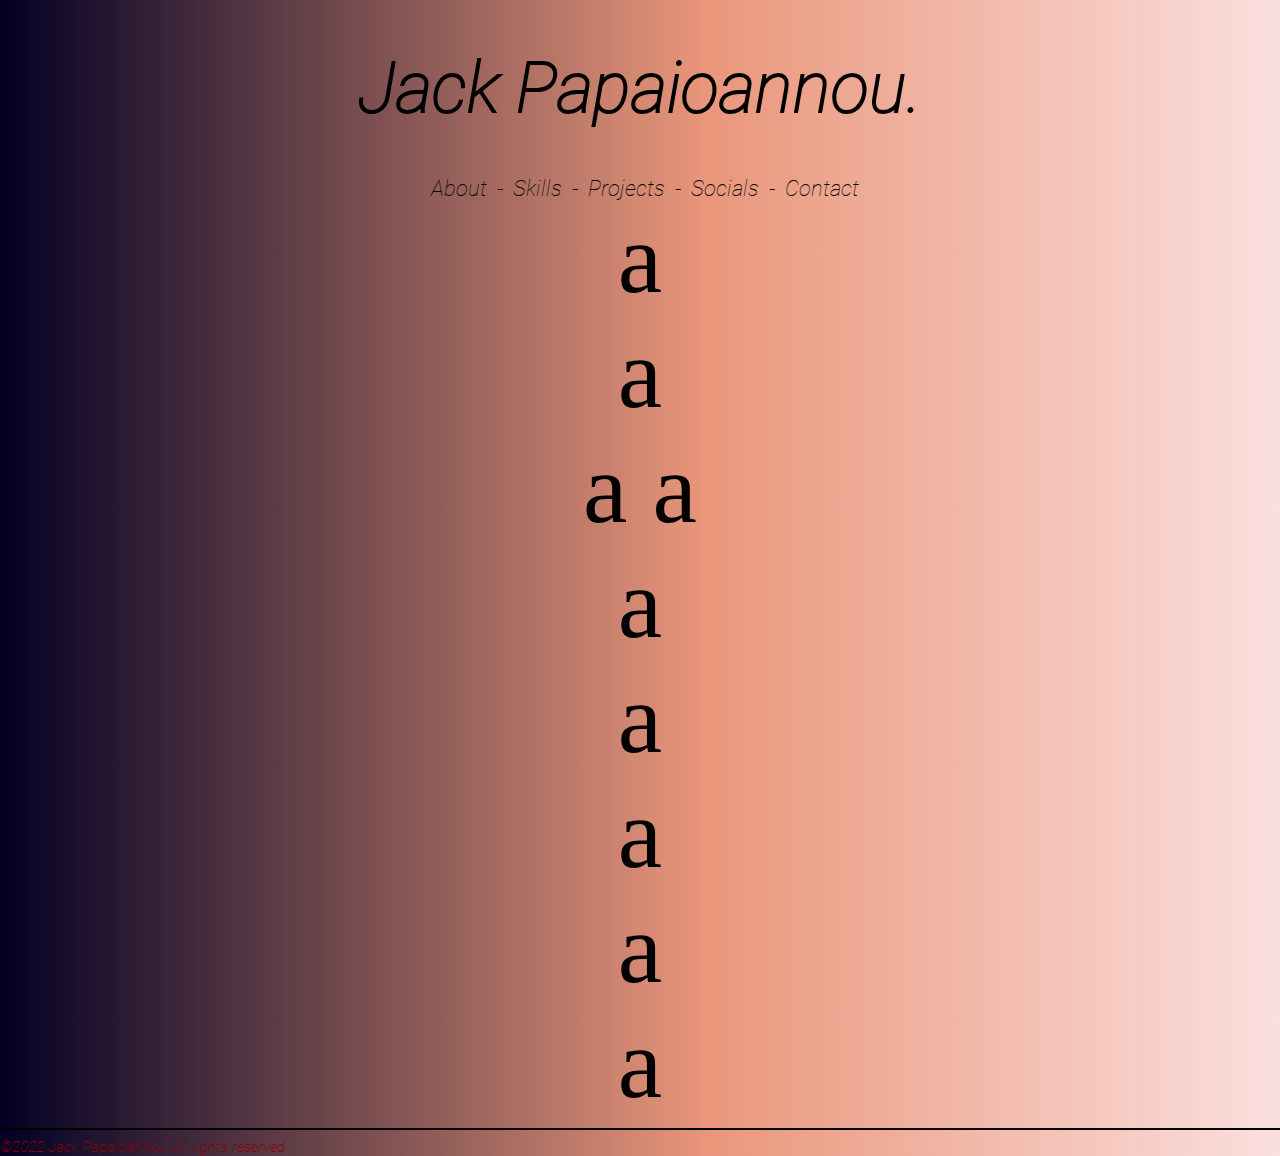
==== website.html @ 28d04881 "Add files via upload" ====
<!DOCTYPE html>
<html>
<head>
	<meta charset="utf-8">
	<meta name="viewport" content="width=device-width, initial-scale=1">
	<link rel="stylesheet" href="styling.css">
	<title>Jack Papaioannou</title>
</head>
<body>
	<h1 id="title">Jack Papaioannou.</h1>
	<div class="head"> 
	<div id="about">About</div>
	-
    <div id="skills">Skills</div>
    -
    <div id="projects">Projects</div>
    -
    <div id="socials">Socials</div>
    -
    <div id="contact">Contact</div>
	</div>
<div id="A">a
	<div>a</div>
	a
	a
	<div>a</div>
	<div>a</div>
	<div>a</div>
	<div>a</div>
	<div>a</div>

</div>




	<div id="footer">
		<hr>
		©2022 Jack Papaioannou. All rights reserved.
	</div>
</body>
</html>
---- styling.css ----
* {
	box-sizing: border-box;
}

@font-face {
  font-family: R1;
  src: url(resources/Roboto-Regular.ttf);
}

@font-face {
	font-family: R2;
  src: url(resources/Roboto-ThinItalic.ttf);
}

.head {
	display: flex;
  flex-direction: row;
  align-content: flex-end;
  margin-left: auto;
  margin-right: auto;
  text-indent: 10px;
	height: fit-content;
	width: fit-content;
	font-family: R2;
	font-size: 22px;
}

#about:hover {
cursor: pointer;
color: rgba(235,235,235,1);
}

#skills:hover {
cursor: pointer;
color: rgba(235,235,235,1);
}

#projects:hover {
cursor: pointer;
color: rgba(235,235,235,1);
}

#socials:hover {
cursor: pointer;
color: rgba(235,235,235,1);
}

#contact:hover {
cursor: pointer;
color: rgba(235,235,235,1);
}

#title {
	font-family: R2;
	font-size: 70px;
	/*text-transform: uppercase;*/
}



body {
  margin: auto;
  text-align: center;
  background: rgb(2,0,36);
	background: linear-gradient(90deg, rgba(2,0,36,1) 0%, rgb(233, 150, 122) 55%, rgb(255, 240, 245) 110%);
}

#footer {
	font-family: R2;
	font-size: 15px;
	text-align: left;
	color: darkred; 
}

hr {
  border: 1px solid black;
}

#A {
	font-size: 100px;
}

}
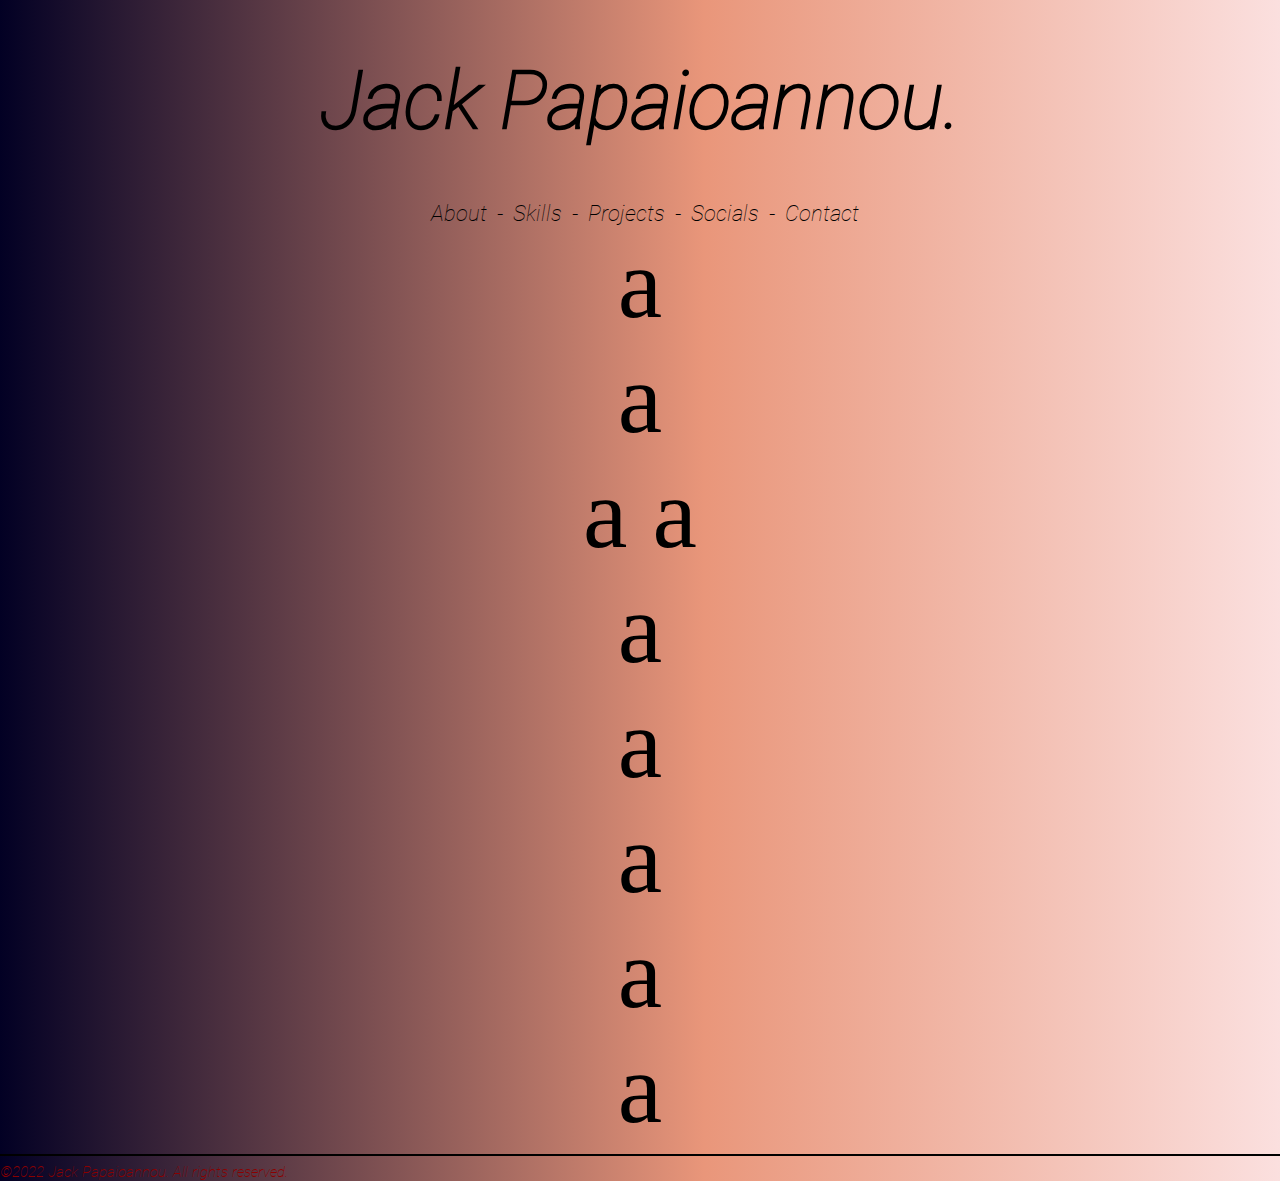
==== commit 99468ca5: "Add files via upload" ====
--- a/website.html
+++ b/website.html
@@ -4,6 +4,7 @@
 	<meta charset="utf-8">
 	<meta name="viewport" content="width=device-width, initial-scale=1">
 	<link rel="stylesheet" href="styling.css">
+	<link rel="shortcut icon" href="resources/j.ico">
 	<title>Jack Papaioannou</title>
 </head>
 <body>
--- a/styling.css
+++ b/styling.css
@@ -10,6 +10,12 @@
 @font-face {
 	font-family: R2;
   src: url(resources/Roboto-ThinItalic.ttf);
+}
+
+#title {
+	font-family: R2;
+	font-size: 80px;
+	/*text-transform: uppercase;*/
 }
 
 .head {
@@ -28,33 +34,34 @@
 #about:hover {
 cursor: pointer;
 color: rgba(235,235,235,1);
+transition: color 0.3s;
 }
 
 #skills:hover {
 cursor: pointer;
 color: rgba(235,235,235,1);
+transition: color 0.3s;
 }
 
 #projects:hover {
 cursor: pointer;
 color: rgba(235,235,235,1);
+transition: color 0.3s;
 }
 
 #socials:hover {
 cursor: pointer;
 color: rgba(235,235,235,1);
+transition: color 0.3s;
 }
 
 #contact:hover {
 cursor: pointer;
 color: rgba(235,235,235,1);
+transition: color 0.3s;
 }
 
-#title {
-	font-family: R2;
-	font-size: 70px;
-	/*text-transform: uppercase;*/
-}
+
 
 
 
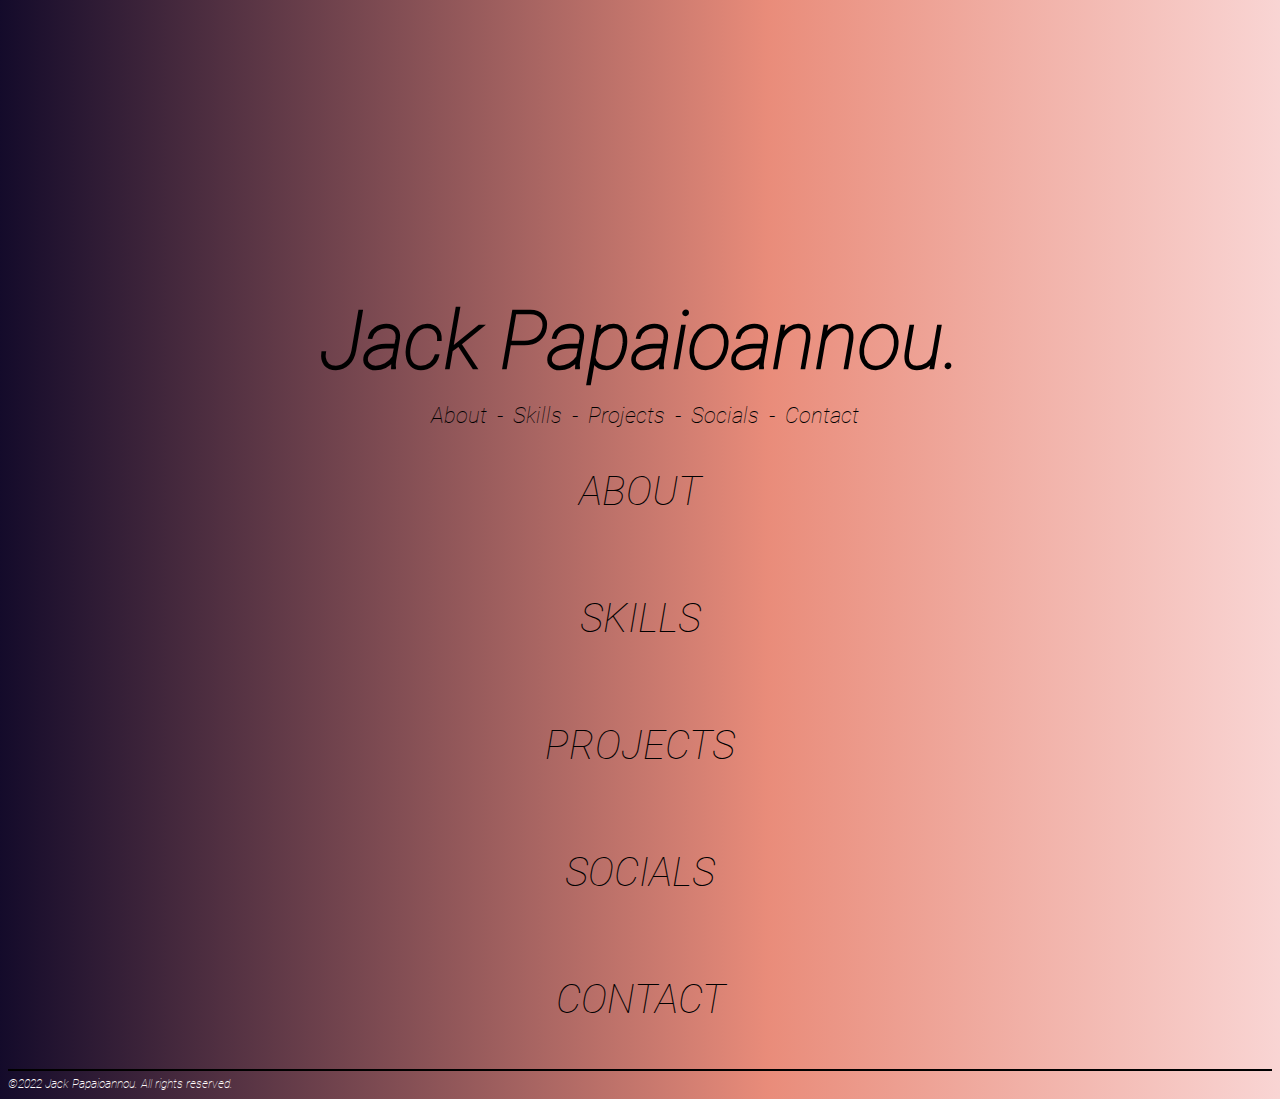
==== commit f7f4b997: "Added animations and content" ====
--- a/website.html
+++ b/website.html
@@ -1,5 +1,6 @@
 <!DOCTYPE html>
 <html>
+
 <head>
 	<meta charset="utf-8">
 	<meta name="viewport" content="width=device-width, initial-scale=1">
@@ -7,30 +8,41 @@
 	<link rel="shortcut icon" href="resources/j.ico">
 	<title>Jack Papaioannou</title>
 </head>
+
 <body>
 	<h1 id="title">Jack Papaioannou.</h1>
-	<div class="head"> 
-	<div id="about">About</div>
-	-
-    <div id="skills">Skills</div>
-    -
-    <div id="projects">Projects</div>
-    -
-    <div id="socials">Socials</div>
-    -
-    <div id="contact">Contact</div>
+	<div class="head">
+		<div id="about">About</div>
+		-
+		<div id="skills">Skills</div>
+		-
+		<div id="projects">Projects</div>
+		-
+		<div id="socials">Socials</div>
+		-
+		<div id="contact">Contact</div>
+		<!--<a href="https://mail.google.com/mail/?view=cm&fs=1&tf=1&to=jackpapaionnou1@gmail.com"><div id="contact">Contact</div></a> MAYNE ADD FORM WEBSITE -->
 	</div>
-<div id="A">a
-	<div>a</div>
-	a
-	a
-	<div>a</div>
-	<div>a</div>
-	<div>a</div>
-	<div>a</div>
-	<div>a</div>
 
-</div>
+	<div id="aboutSection">
+		<span>A</span> <span>B</span> <span>O</span> <span>U</span> <span>T</span>
+	</div>
+
+	<div id="skillsSection">
+		SKILLS
+	</div>
+
+	<div id="projectsSection">
+		PROJECTS
+	</div>
+
+	<div id="socialsSection">
+		SOCIALS
+	</div>
+
+	<div id="contactSection">
+		CONTACT
+	</div>
 
 
 
@@ -40,4 +52,5 @@
 		©2022 Jack Papaioannou. All rights reserved.
 	</div>
 </body>
+
 </html>--- a/styling.css
+++ b/styling.css
@@ -2,29 +2,49 @@
 	box-sizing: border-box;
 }
 
+a {
+	color: unset;
+	text-decoration: unset;
+}
+
 @font-face {
-  font-family: R1;
-  src: url(resources/Roboto-Regular.ttf);
+	font-family: R1;
+	src: url(resources/Roboto-Regular.ttf);
 }
 
 @font-face {
 	font-family: R2;
-  src: url(resources/Roboto-ThinItalic.ttf);
+	src: url(resources/Roboto-ThinItalic.ttf);
 }
 
 #title {
 	font-family: R2;
 	font-size: 80px;
-	/*text-transform: uppercase;*/
+	padding-top: 240px;
+	margin-bottom: 15px;
+	text-align: center;
+	animation: moveDown 0.95s linear 1;
+}
+
+@keyframes moveDown {
+	0% {
+		transform: translateY(-100px);
+		opacity: 0;
+	}
+
+	100% {
+		transform: translateY(0px);
+		opacity: 100%;
+	}
+	
 }
 
 .head {
 	display: flex;
-  flex-direction: row;
-  align-content: flex-end;
-  margin-left: auto;
-  margin-right: auto;
-  text-indent: 10px;
+	align-content: flex-end;
+	margin-left: auto;
+	margin-right: auto;
+	text-indent: 10px;
 	height: fit-content;
 	width: fit-content;
 	font-family: R2;
@@ -32,59 +52,119 @@
 }
 
 #about:hover {
-cursor: pointer;
-color: rgba(235,235,235,1);
-transition: color 0.3s;
+	cursor: pointer;
+	color: rgba(235, 235, 235, 1);
+	transition: color 0.3s;
 }
 
 #skills:hover {
-cursor: pointer;
-color: rgba(235,235,235,1);
-transition: color 0.3s;
+	cursor: pointer;
+	color: rgba(235, 235, 235, 1);
+	transition: color 0.3s;
 }
 
 #projects:hover {
-cursor: pointer;
-color: rgba(235,235,235,1);
-transition: color 0.3s;
+	cursor: pointer;
+	color: rgba(235, 235, 235, 1);
+	transition: color 0.3s;
 }
 
 #socials:hover {
-cursor: pointer;
-color: rgba(235,235,235,1);
-transition: color 0.3s;
+	cursor: pointer;
+	color: rgba(235, 235, 235, 1);
+	transition: color 0.3s;
 }
 
 #contact:hover {
-cursor: pointer;
-color: rgba(235,235,235,1);
-transition: color 0.3s;
+	cursor: pointer;
+	color: rgba(235, 235, 235, 1);
+	transition: color 0.3s;
+}
+
+body {
+	text-align: center;
+	font-family: R2;
+	font-size: 40px;
+	background: rgb(2, 0, 36);
+	background: linear-gradient(90deg, rgba(2, 0, 36, 1) -5%, rgb(233, 140, 122) 60%, rgb(255, 240, 245) 115%);
+}
+
+
+#aboutSection {
+	transition: color 1s, transform 0.45s;
+	display: flex;
+	padding: 40px;
+	margin: auto;
+	max-width: max-content;
+}
+
+
+#aboutSection:hover {
+	color: rgba(235, 235, 235, 1);
+	transform: rotate(360deg);
+}
+
+#skillsSection {
+	transition: color 1s, transform 0.45s;
+	padding: 40px;
+	margin: auto;
+	max-width: max-content;
+}
+
+#skillsSection:hover {
+	color: rgba(235, 235, 235, 1);
+	transform: rotate(-360deg);
+}
+
+#projectsSection {
+	transition: color 1s, transform 0.45s;
+	padding: 40px;
+	margin: auto;
+	max-width: max-content;
+}
+
+#projectsSection:hover {
+	color: rgba(235, 235, 235, 1);
+	transform: rotate(360deg);
+}
+
+#socialsSection {
+	transition: color 1s, transform 0.45s;
+	padding: 40px;
+	margin: auto;
+	max-width: max-content;
+}
+
+#socialsSection:hover {
+	color: rgba(235, 235, 235, 1);
+	transform: rotate(-360deg);
+}
+
+#contactSection {
+	transition: color 1s, transform 0.45s;
+	padding: 40px;
+	margin: auto;
+	max-width: max-content;
+}
+
+#contactSection:hover {
+	color: rgba(235, 235, 235, 1);
+	transform: rotate(360deg);
 }
 
 
 
-
-
-body {
-  margin: auto;
-  text-align: center;
-  background: rgb(2,0,36);
-	background: linear-gradient(90deg, rgba(2,0,36,1) 0%, rgb(233, 150, 122) 55%, rgb(255, 240, 245) 110%);
-}
-
 #footer {
 	font-family: R2;
-	font-size: 15px;
+	font-size: 12px;
 	text-align: left;
-	color: darkred; 
+	color: rgb(255, 251, 251);
 }
 
 hr {
-  border: 1px solid black;
+	border: 1px solid black;
 }
 
 #A {
 	font-size: 100px;
-}
-
-} +}